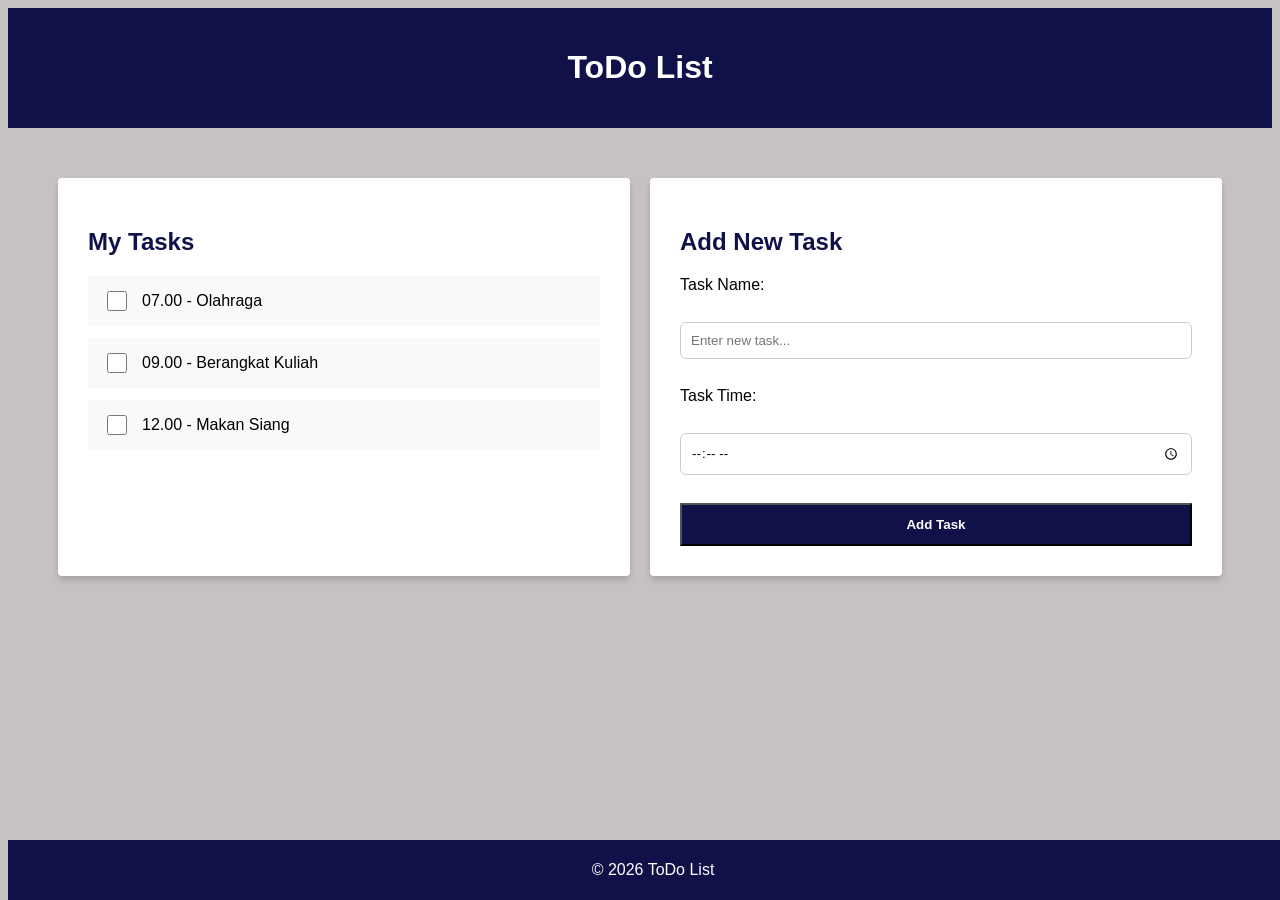
==== index.html @ efe8c742 "Add files via upload" ====
<!DOCTYPE html>
<html >
    <head>
        <meta charset="UTF-8">
        <meta name="viewport" content="width=device-width, initial-scale=1.0">
        <title>ToDo List Web</title>
        <link rel="stylesheet" href="style.css">
    </head>
    <body>
        <header>
            <h1>ToDo List</h1>
        </header>
        <div class="container">
            <main class="todoWeb">
                <h2>My Tasks</h2>
                <form class="task-list">
                    <div class="task-item">
                        <input type="checkbox" id="Task1">
                        <label for="Task1">07.00 - Olahraga</label>
                    </div>
                    <div class="task-item">
                        <input type="checkbox" id="Task2">
                        <label for="Task2">09.00 - Berangkat Kuliah</label>
                    </div>
                    <div class="task-item">
                        <input type="checkbox" id="Task3">
                        <label for="Task3">12.00 - Makan Siang</label>
                    </div>
                </form>
            </main>
            <aside class="addTask">
                <h2>Add New Task</h2>
                <form id="todoForm">
                    <label for="newTask">Task Name:</label><br>
                    <input type="text" id="newTask" placeholder="Enter new task..."><br>
                    <label for="taskTime">Task Time:</label><br>
                    <input type="time" id="taskTime" placeholder="Enter task time..."><br>
                    <button type="submit">Add Task</button>
                </form>
            </aside>
        </div>
        <footer>
            <p>&copy; 2026 ToDo List</p>   
        </footer>

    </body>
</html>
---- style.css ----
body {
    font-family: Arial, sans-serif;
    background-color: #c6c2c2;
}

header {
    background-color: #0f1148;
    color: white;
    padding: 20px;
    text-align: center;
}

footer {
    background-color: #0f1148;
    color: white;
    padding: 5px;
    text-align: center;
    position: fixed;
    width: 100%;
    bottom: 0;
}

.container {
    display: flex;
    justify-content: space-around;
    gap: 20px;
    margin: 30px;
    padding: 20px;
}

.todoWeb, .addTask  {
    flex: 1;
    background: white;
    padding: 30px;
    border-radius: 4px;
    box-shadow: 0 4px 6px #00000029;
}

h2{
    color: #0f1148;
}

.addTask form {
    display: flex;
    flex-direction: column;
    gap: 5px;
}

input[type="text"], input[type="time"] {
    padding: 10px;
    border: 1px solid #ccc;
    border-radius: 6px;
    font-family: inherit;
}

button {
    padding: 12px;
    background-color: #0f1148;
    color: white;
    font-weight: bold;
}

.task-item {
    display: flex;
    align-items: center;
    padding: 12px 15px;
    margin-bottom: 12px;
    background-color: #f8f9fa; 

}

.task-item input[type="checkbox"] {
    width: 20px;
    height: 20px;
    margin-right: 15px;
    accent-color: #0f1148; 
    border-radius: 4px;
}

@media (max-width: 768px) {
    .container {
        flex-direction: column;
    }
}
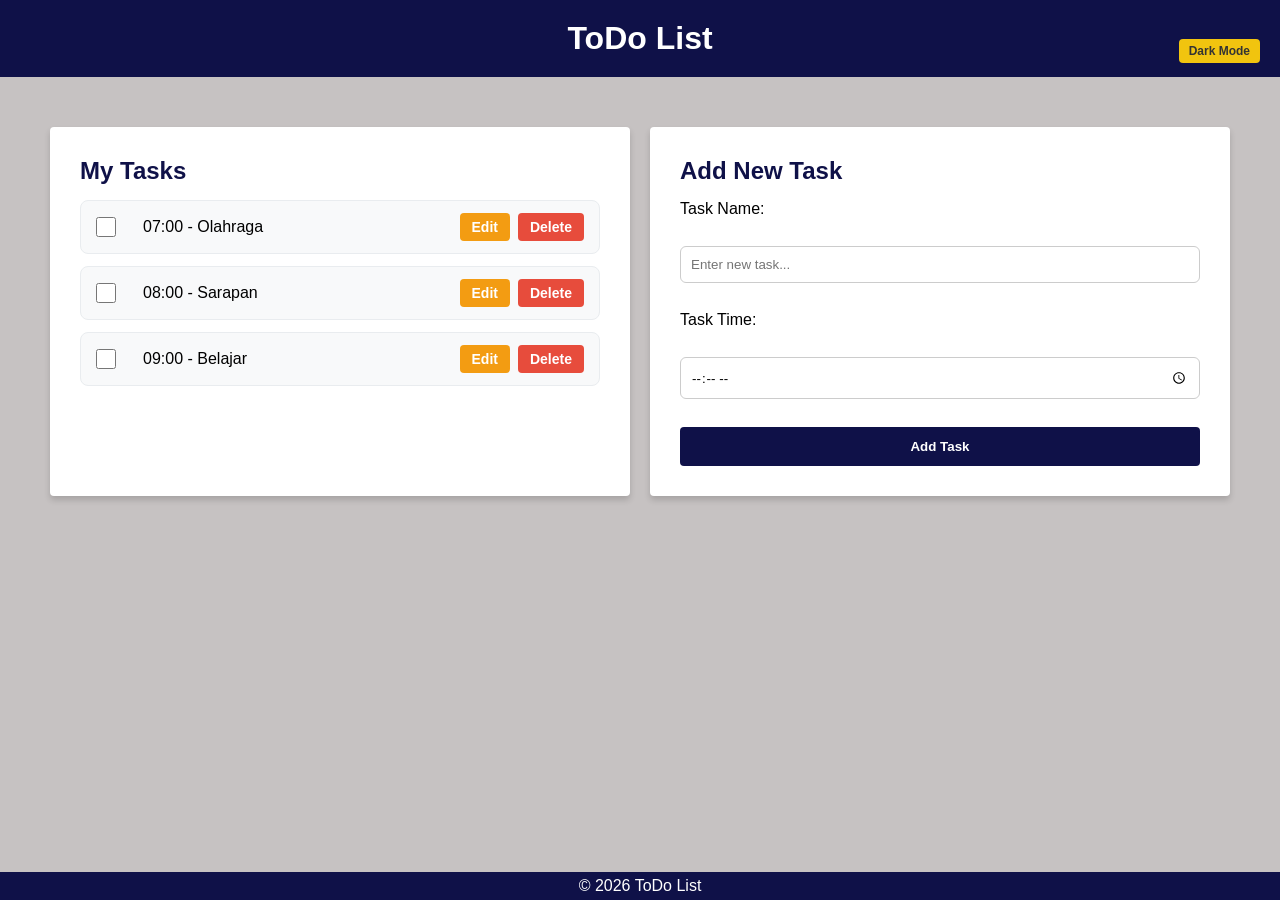
==== commit 85f2ad22: "update E02" ====
--- a/index.html
+++ b/index.html
@@ -1,5 +1,5 @@
 <!DOCTYPE html>
-<html >
+<html lang="id">
     <head>
         <meta charset="UTF-8">
         <meta name="viewport" content="width=device-width, initial-scale=1.0">
@@ -9,32 +9,22 @@
     <body>
         <header>
             <h1>ToDo List</h1>
+            <button id="themeToggle" class="btn-theme">Dark Mode</button>
         </header>
         <div class="container">
             <main class="todoWeb">
                 <h2>My Tasks</h2>
-                <form class="task-list">
-                    <div class="task-item">
-                        <input type="checkbox" id="Task1">
-                        <label for="Task1">07.00 - Olahraga</label>
-                    </div>
-                    <div class="task-item">
-                        <input type="checkbox" id="Task2">
-                        <label for="Task2">09.00 - Berangkat Kuliah</label>
-                    </div>
-                    <div class="task-item">
-                        <input type="checkbox" id="Task3">
-                        <label for="Task3">12.00 - Makan Siang</label>
-                    </div>
-                </form>
+                <div id="taskList"></div>
             </main>
             <aside class="addTask">
                 <h2>Add New Task</h2>
                 <form id="todoForm">
                     <label for="newTask">Task Name:</label><br>
-                    <input type="text" id="newTask" placeholder="Enter new task..."><br>
+                    <input type="text" id="newTask" placeholder="Enter new task..." required><br>
+                    
                     <label for="taskTime">Task Time:</label><br>
-                    <input type="time" id="taskTime" placeholder="Enter task time..."><br>
+                    <input type="time" id="taskTime" placeholder="Enter task time..." required><br>
+                    
                     <button type="submit">Add Task</button>
                 </form>
             </aside>
@@ -42,6 +32,7 @@
         <footer>
             <p>&copy; 2026 ToDo List</p>   
         </footer>
-
+        
+        <script src="script.js"></script>
     </body>
-</html>
+</html>
--- a/style.css
+++ b/style.css
@@ -1,3 +1,10 @@
+
+* {
+    margin: 0;
+    padding: 0;
+    box-sizing: border-box;
+}
+
 body {
     font-family: Arial, sans-serif;
     background-color: #c6c2c2;
@@ -8,6 +15,7 @@
     color: white;
     padding: 20px;
     text-align: center;
+    position: relative; 
 }
 
 footer {
@@ -36,8 +44,9 @@
     box-shadow: 0 4px 6px #00000029;
 }
 
-h2{
+h2 {
     color: #0f1148;
+    margin-bottom: 15px;
 }
 
 .addTask form {
@@ -58,6 +67,13 @@
     background-color: #0f1148;
     color: white;
     font-weight: bold;
+    border: none;
+    border-radius: 4px;
+    cursor: pointer;
+}
+
+button:hover {
+    opacity: 0.9;
 }
 
 .task-item {
@@ -66,7 +82,9 @@
     padding: 12px 15px;
     margin-bottom: 12px;
     background-color: #f8f9fa; 
-
+    border: 1px solid #e9ecef;
+    border-radius: 8px;
+    gap: 12px;
 }
 
 .task-item input[type="checkbox"] {
@@ -75,11 +93,77 @@
     margin-right: 15px;
     accent-color: #0f1148; 
     border-radius: 4px;
+    cursor: pointer;
+}
+
+.task-item label {
+    flex: 1; 
+    font-size: 16px;
+    cursor: pointer;
+}
+
+.task-actions {
+    display: flex;
+    gap: 8px;
+}
+
+.btn-edit {
+    background-color: #f39c12;
+    padding: 6px 12px;
+    width: auto;
+    font-size: 14px;
+}
+
+.btn-delete {
+    background-color: #e74c3c;
+    padding: 6px 12px;
+    width: auto;
+    font-size: 14px;
+}
+
+.btn-edit:hover { background-color: #d68910; }
+.btn-delete:hover { background-color: #c0392b; }
+
+.btn-theme {
+    position: absolute; 
+    right: 20px; 
+    top: 50%; 
+    background-color: #f1c40f;
+    color: #333;
+    padding: 5px 10px;
+    font-size: 12px; 
+    border-radius: 4px;
+}
+
+body.dark {
+    background-color: #121212;
+    color: #ffffff;
+}
+
+body.dark .todoWeb, body.dark .addTask {
+    background-color: #1e1e1e;
+    color: #ffffff;
+    box-shadow: 0 4px 6px rgba(255, 255, 255, 0.1);
+}
+
+body.dark h2, body.dark .task-item label {
+    color: #ffffff;
+}
+
+body.dark .task-item {
+    background-color: #2a2a2a;
+    border-color: #444;
+}
+
+body.dark input[type="text"], 
+body.dark input[type="time"] {
+    background-color: #333;
+    color: white;
+    border-color: #555;
 }
 
 @media (max-width: 768px) {
     .container {
         flex-direction: column;
     }
-}
-
+}
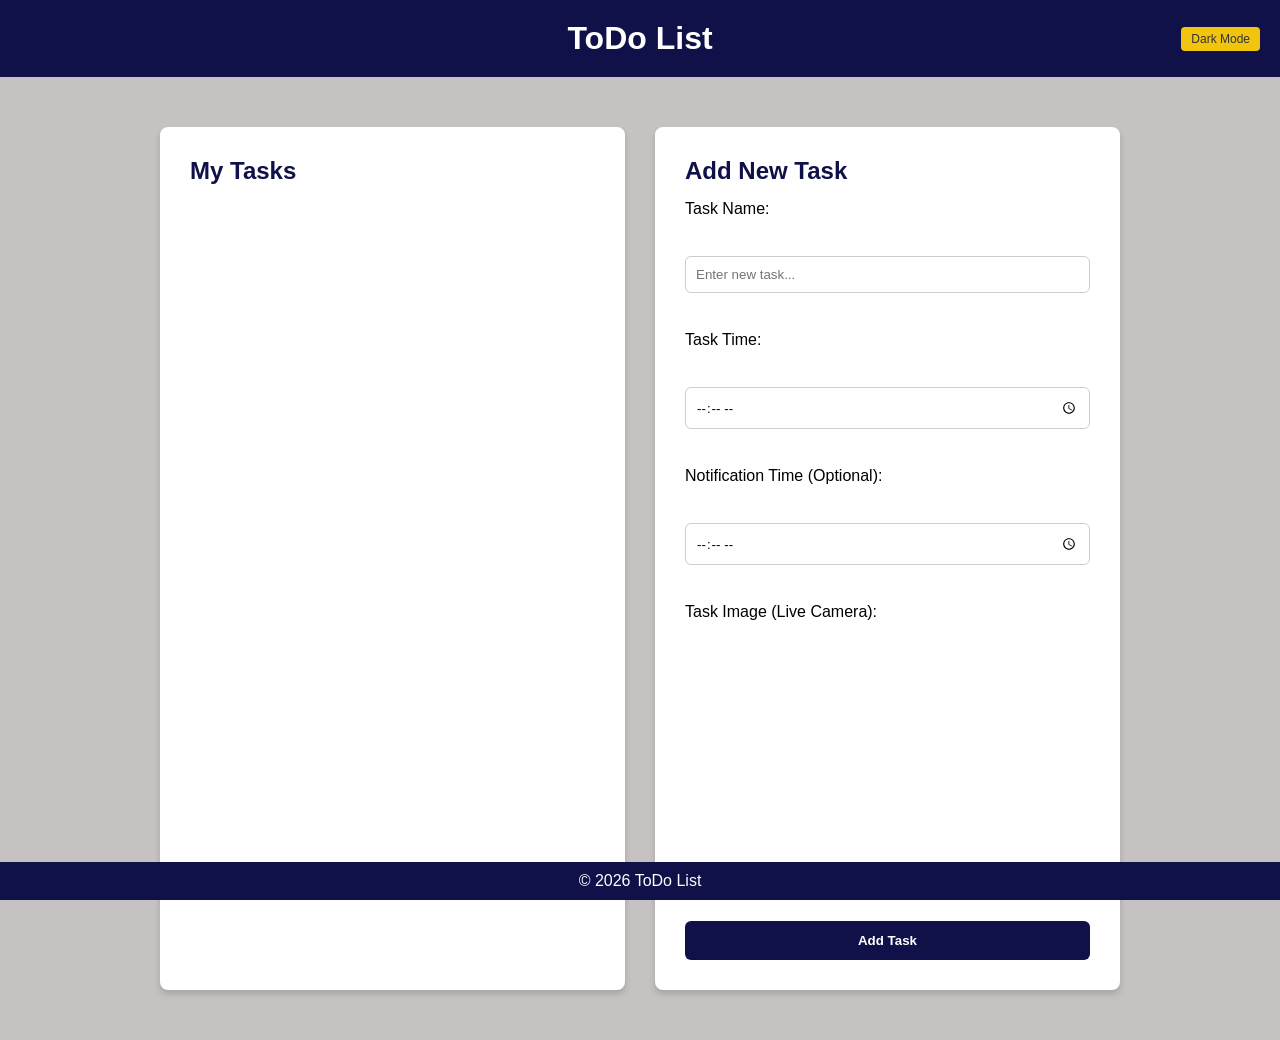
==== commit fd294bd7: "update e03" ====
--- a/index.html
+++ b/index.html
@@ -1,38 +1,50 @@
 <!DOCTYPE html>
 <html lang="id">
-    <head>
-        <meta charset="UTF-8">
-        <meta name="viewport" content="width=device-width, initial-scale=1.0">
-        <title>ToDo List Web</title>
-        <link rel="stylesheet" href="style.css">
-    </head>
-    <body>
-        <header>
-            <h1>ToDo List</h1>
-            <button id="themeToggle" class="btn-theme">Dark Mode</button>
-        </header>
-        <div class="container">
-            <main class="todoWeb">
-                <h2>My Tasks</h2>
-                <div id="taskList"></div>
-            </main>
-            <aside class="addTask">
-                <h2>Add New Task</h2>
-                <form id="todoForm">
-                    <label for="newTask">Task Name:</label><br>
-                    <input type="text" id="newTask" placeholder="Enter new task..." required><br>
-                    
-                    <label for="taskTime">Task Time:</label><br>
-                    <input type="time" id="taskTime" placeholder="Enter task time..." required><br>
-                    
-                    <button type="submit">Add Task</button>
-                </form>
-            </aside>
-        </div>
-        <footer>
-            <p>&copy; 2026 ToDo List</p>   
-        </footer>
-        
-        <script src="script.js"></script>
-    </body>
+<head>
+    <meta charset="UTF-8">
+    <meta name="viewport" content="width=device-width, initial-scale=1.0">
+    <title>ToDo List Web</title>
+    <link rel="stylesheet" href="style.css">
+</head>
+<body>
+    <header>
+        <h1>ToDo List</h1>
+        <button id="themeToggle" class="btn-theme" aria-label="Ganti Tema">Dark Mode</button>
+    </header>
+    <div class="container">
+        <main class="todoWeb" role="main">
+            <h2>My Tasks</h2>
+            <div id="taskList" aria-live="polite"></div>
+        </main>
+        <aside class="addTask" role="complementary">
+            <h2>Add New Task</h2>
+            <form id="todoForm" aria-label="Formulir Tambah Tugas">
+                <label for="newTask">Task Name:</label><br>
+                <input type="text" id="newTask" placeholder="Enter new task..." required aria-required="true" aria-label="Nama Tugas"><br>
+                
+                <label for="taskTime">Task Time:</label><br>
+                <input type="time" id="taskTime" required aria-required="true" aria-label="Waktu Tugas"><br>
+
+                <label for="taskNotificationTime">Notification Time (Optional):</label><br>
+                <input type="time" id="taskNotificationTime" aria-label="Waktu Notifikasi Tugas"><br>
+
+                <label>Task Image (Live Camera):</label><br>
+                <video id="camera-video" width="100%" height="auto" autoplay></video>
+                <div style="display: flex; gap: 5px; margin-bottom: 10px;">
+                    <button type="button" id="startCamera">Start Camera</button>
+                    <button type="button" id="takePhoto">Take Photo</button>
+                </div>
+                <canvas id="camera-canvas" style="display:none;"></canvas>
+                <p id="photoStatus" style="font-size: 12px; color: green; display: none;">Foto berhasil diambil!</p>
+                
+                <button type="submit" aria-label="Simpan Tugas">Add Task</button>
+            </form>
+        </aside>
+    </div>
+    <footer>
+        <p>&copy; 2026 ToDo List</p>   
+    </footer>
+    
+    <script src="script.js"></script>
+</body>
 </html>
--- a/style.css
+++ b/style.css
@@ -1,4 +1,3 @@
-
 * {
     margin: 0;
     padding: 0;
@@ -18,10 +17,24 @@
     position: relative; 
 }
 
+.btn-theme {
+    position: absolute; 
+    right: 20px; 
+    top: 50%; 
+    transform: translateY(-50%);
+    background-color: #f1c40f;
+    color: #333;
+    padding: 5px 10px;
+    font-size: 12px; 
+    border-radius: 4px;
+    border: none;
+    cursor: pointer;
+}
+
 footer {
     background-color: #0f1148;
     color: white;
-    padding: 5px;
+    padding: 10px;
     text-align: center;
     position: fixed;
     width: 100%;
@@ -31,17 +44,19 @@
 .container {
     display: flex;
     justify-content: space-around;
-    gap: 20px;
-    margin: 30px;
+    gap: 30px;
+    margin: 30px auto;
     padding: 20px;
+    max-width: 1000px;
 }
 
 .todoWeb, .addTask  {
     flex: 1;
     background: white;
     padding: 30px;
-    border-radius: 4px;
+    border-radius: 8px;
     box-shadow: 0 4px 6px #00000029;
+    transition: background-color 0.3s, color 0.3s; 
 }
 
 h2 {
@@ -52,7 +67,7 @@
 .addTask form {
     display: flex;
     flex-direction: column;
-    gap: 5px;
+    gap: 10px;
 }
 
 input[type="text"], input[type="time"] {
@@ -62,17 +77,18 @@
     font-family: inherit;
 }
 
-button {
+button[type="submit"] {
     padding: 12px;
     background-color: #0f1148;
     color: white;
     font-weight: bold;
     border: none;
-    border-radius: 4px;
+    border-radius: 6px;
     cursor: pointer;
+    margin-top: 10px;
 }
 
-button:hover {
+button[type="submit"]:hover {
     opacity: 0.9;
 }
 
@@ -87,12 +103,17 @@
     gap: 12px;
 }
 
+.task-item img {
+    width: 50px;
+    height: 50px;
+    object-fit: cover;
+    border-radius: 4px;
+}
+
 .task-item input[type="checkbox"] {
     width: 20px;
     height: 20px;
-    margin-right: 15px;
     accent-color: #0f1148; 
-    border-radius: 4px;
     cursor: pointer;
 }
 
@@ -102,38 +123,30 @@
     cursor: pointer;
 }
 
+.task-item.completed label {
+    text-decoration: line-through;
+    color: #888;
+}
+
 .task-actions {
     display: flex;
     gap: 8px;
 }
 
-.btn-edit {
-    background-color: #f39c12;
+.btn-edit, .btn-delete {
     padding: 6px 12px;
     width: auto;
     font-size: 14px;
+    border: none;
+    border-radius: 4px;
+    color: white;
+    cursor: pointer;
 }
 
-.btn-delete {
-    background-color: #e74c3c;
-    padding: 6px 12px;
-    width: auto;
-    font-size: 14px;
-}
-
+.btn-edit { background-color: #f39c12; }
+.btn-delete { background-color: #e74c3c; }
 .btn-edit:hover { background-color: #d68910; }
 .btn-delete:hover { background-color: #c0392b; }
-
-.btn-theme {
-    position: absolute; 
-    right: 20px; 
-    top: 50%; 
-    background-color: #f1c40f;
-    color: #333;
-    padding: 5px 10px;
-    font-size: 12px; 
-    border-radius: 4px;
-}
 
 body.dark {
     background-color: #121212;
